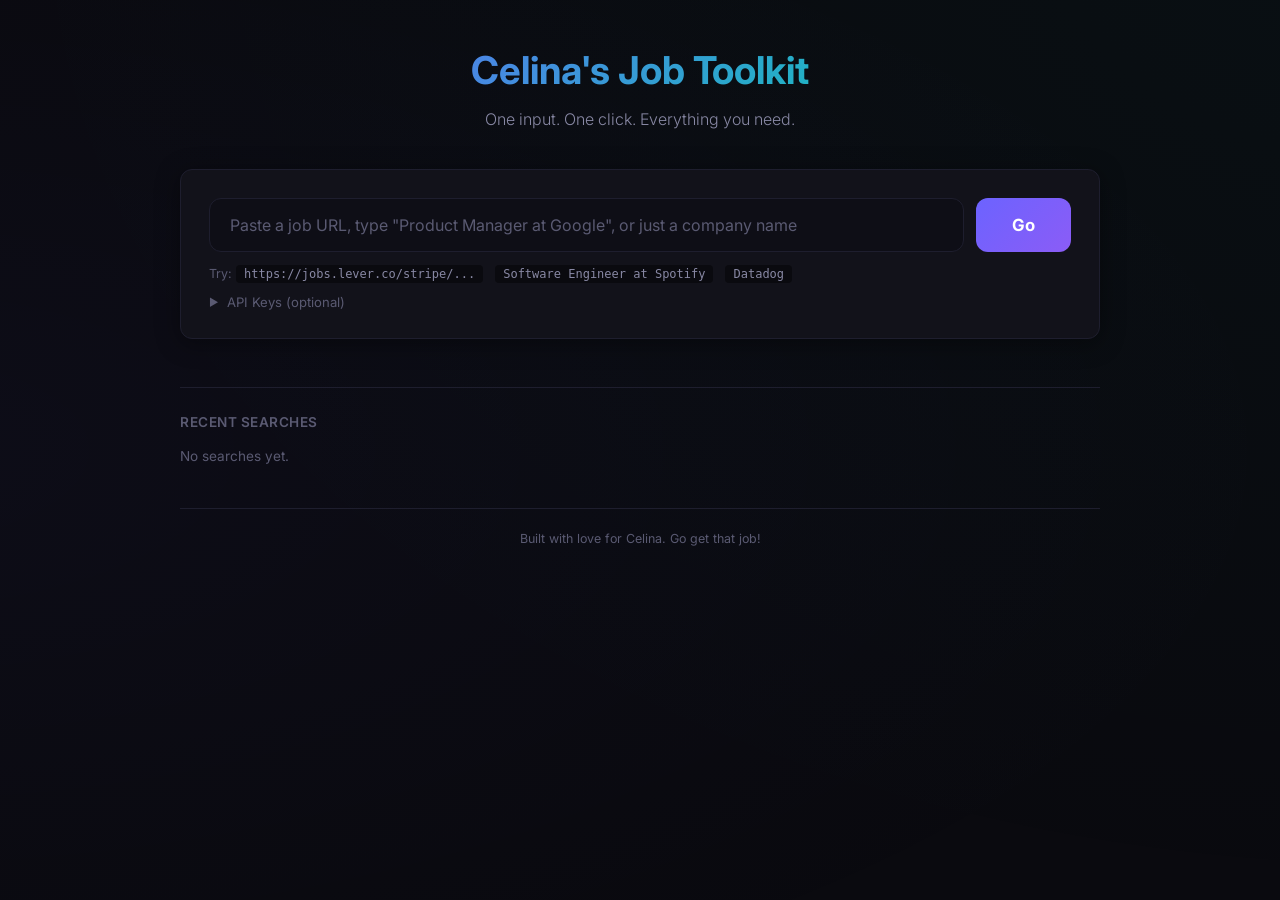
==== templates/index.html @ 39783d86 "v3: autonomous job toolkit with SSE streaming" ====
<!DOCTYPE html>
<html lang="en">
<head>
    <meta charset="UTF-8">
    <meta name="viewport" content="width=device-width, initial-scale=1.0">
    <title>Celina's Job Toolkit</title>
    <link rel="stylesheet" href="/static/style.css">
    <link rel="icon" href="data:image/svg+xml,<svg xmlns='http://www.w3.org/2000/svg' viewBox='0 0 100 100'><text y='.9em' font-size='90'>✨</text></svg>">
</head>
<body>
    <div class="container">
        <!-- Header -->
        <div class="header">
            <h1>Celina's Job Toolkit</h1>
            <p>One input. One click. Everything you need.</p>
        </div>

        <!-- Smart Input -->
        <div class="card input-section">
            <div class="smart-input-row">
                <input type="text" id="smart-input"
                    placeholder="Paste a job URL, type &quot;Product Manager at Google&quot;, or just a company name"
                    autocomplete="off">
                <button id="go-btn" class="btn btn-go" onclick="go()">Go</button>
            </div>
            <div class="input-hints">
                <span>Try: <code>https://jobs.lever.co/stripe/...</code></span>
                <span><code>Software Engineer at Spotify</code></span>
                <span><code>Datadog</code></span>
            </div>

            <!-- Advanced -->
            <button type="button" id="advanced-toggle" class="advanced-toggle" onclick="toggleAdvanced()">
                <span class="arrow" id="adv-arrow">&#9654;</span>
                <span>API Keys (optional)</span>
            </button>
            <div id="advanced-content" class="advanced-content">
                <div class="form-row">
                    <div class="form-group">
                        <label for="openai-key">OpenAI Key</label>
                        <input type="password" id="openai-key" placeholder="sk-... (for AI cover letters)">
                    </div>
                    <div class="form-group">
                        <label for="hunter-key">Hunter.io Key</label>
                        <input type="password" id="hunter-key" placeholder="For verified emails">
                    </div>
                </div>
            </div>
        </div>

        <!-- Pipeline Progress -->
        <div id="pipeline" class="pipeline hidden">
            <div class="pipeline-steps">
                <div class="step" data-step="parsing"><div class="step-dot"></div><span>Parsing</span></div>
                <div class="step-line"></div>
                <div class="step" data-step="scraping"><div class="step-dot"></div><span>Scraping</span></div>
                <div class="step-line"></div>
                <div class="step" data-step="analyzing"><div class="step-dot"></div><span>Analyzing</span></div>
                <div class="step-line"></div>
                <div class="step" data-step="searching"><div class="step-dot"></div><span>Finding People</span></div>
                <div class="step-line"></div>
                <div class="step" data-step="researching"><div class="step-dot"></div><span>Research</span></div>
                <div class="step-line"></div>
                <div class="step" data-step="generating"><div class="step-dot"></div><span>Generating</span></div>
            </div>
            <p id="pipeline-message" class="pipeline-message">Starting...</p>
        </div>

        <!-- Results (flat, no tabs — sections appear as SSE events arrive) -->
        <div id="results" class="results hidden">

            <!-- Job Summary -->
            <div id="section-job" class="result-section hidden">
                <div id="job-summary" class="job-summary"></div>
            </div>

            <!-- Email Domain Verification -->
            <div id="section-mx" class="mx-badge-container hidden"></div>

            <!-- People Found -->
            <div id="section-people" class="result-section hidden">
                <div class="section-header">
                    <h2>People Found <span id="people-counter" class="counter">0</span></h2>
                    <button class="btn btn-export" onclick="downloadCSV()">Download CSV</button>
                </div>
                <div id="people-list" class="people-list"></div>
            </div>

            <!-- Company Research -->
            <div id="section-research" class="result-section hidden">
                <h2>Company Intel</h2>
                <div id="company-research"></div>
            </div>

            <!-- Cover Letter -->
            <div id="section-cover" class="result-section hidden">
                <div class="section-header">
                    <h2>Cover Letter</h2>
                    <button class="btn btn-copy" onclick="copyText(this, document.getElementById('cover-text').textContent)">Copy</button>
                </div>
                <div id="cover-text" class="cover-letter-box"></div>
            </div>

            <!-- Email Patterns -->
            <div id="section-email-patterns" class="result-section hidden">
                <h2>Email Patterns</h2>
                <div id="email-patterns"></div>
            </div>

            <!-- Interview Prep (collapsed by default) -->
            <div id="section-interview" class="result-section hidden">
                <div class="section-header clickable" onclick="toggleSection('interview-content')">
                    <h2>Interview Prep</h2>
                    <span class="arrow" id="interview-arrow">&#9654;</span>
                </div>
                <div id="interview-content" class="collapsible-content hidden">
                    <div id="interview-prep"></div>
                </div>
            </div>
        </div>

        <!-- History -->
        <div id="history-section" class="history-section">
            <h3>Recent Searches</h3>
            <div id="history-list"></div>
        </div>

        <div class="footer">Built with love for Celina. Go get that job!</div>
    </div>

    <script src="/static/app.js"></script>
</body>
</html>
---- static/style.css ----
/* ==========================================================================
   Celina's Job Toolkit — v3 Dark Theme
   ========================================================================== */

@import url('https://fonts.googleapis.com/css2?family=Inter:wght@300;400;500;600;700&display=swap');

:root {
    --bg: #0a0a0f;
    --bg-card: #12121a;
    --bg-card-hover: #1a1a28;
    --bg-input: #0e0e16;
    --border: #1e1e2e;
    --border-focus: #6c63ff;
    --accent: #6c63ff;
    --accent-hover: #7b73ff;
    --accent-glow: rgba(108, 99, 255, 0.15);
    --teal: #00d4aa;
    --teal-glow: rgba(0, 212, 170, 0.15);
    --text: #e4e4ef;
    --text-muted: #8888a4;
    --text-dim: #5a5a72;
    --success: #00d4aa;
    --warning: #ffb347;
    --error: #ff6b6b;
    --radius: 12px;
    --radius-sm: 8px;
    --shadow: 0 4px 24px rgba(0, 0, 0, 0.4);
    --transition: 0.2s ease;
}

* { margin: 0; padding: 0; box-sizing: border-box; }

body {
    font-family: 'Inter', -apple-system, BlinkMacSystemFont, sans-serif;
    background: var(--bg);
    color: var(--text);
    line-height: 1.6;
    min-height: 100vh;
    -webkit-font-smoothing: antialiased;
}

body::before {
    content: '';
    position: fixed;
    top: -50%; left: -50%;
    width: 200%; height: 200%;
    background: radial-gradient(ellipse at 20% 50%, rgba(108,99,255,0.04) 0%, transparent 50%),
                radial-gradient(ellipse at 80% 20%, rgba(0,212,170,0.03) 0%, transparent 50%);
    z-index: -1;
}

.hidden { display: none !important; }
.muted { color: var(--text-dim); font-size: 0.85rem; }

/* ---- Layout ---- */
.container { max-width: 960px; margin: 0 auto; padding: 40px 20px 80px; }

/* ---- Header ---- */
.header { text-align: center; margin-bottom: 36px; }
.header h1 {
    font-size: 2.4rem; font-weight: 700;
    background: linear-gradient(135deg, var(--accent) 0%, var(--teal) 100%);
    -webkit-background-clip: text; -webkit-text-fill-color: transparent;
    background-clip: text; margin-bottom: 6px;
}
.header p { color: var(--text-muted); font-size: 1rem; font-weight: 300; }

/* ---- Card ---- */
.card {
    background: var(--bg-card); border: 1px solid var(--border);
    border-radius: var(--radius); padding: 28px; box-shadow: var(--shadow);
}

/* ---- Smart Input ---- */
.smart-input-row { display: flex; gap: 12px; }
.smart-input-row input {
    flex: 1; padding: 16px 20px;
    background: var(--bg-input); border: 1px solid var(--border);
    border-radius: var(--radius); color: var(--text);
    font-family: inherit; font-size: 1rem; outline: none;
    transition: border-color var(--transition), box-shadow var(--transition);
}
.smart-input-row input:focus {
    border-color: var(--border-focus);
    box-shadow: 0 0 0 3px var(--accent-glow);
}
.smart-input-row input::placeholder { color: var(--text-dim); }

.btn-go {
    padding: 16px 36px; border: none; border-radius: var(--radius);
    background: linear-gradient(135deg, var(--accent), #8b5cf6);
    color: white; font-family: inherit; font-size: 1.05rem;
    font-weight: 700; cursor: pointer; transition: all var(--transition);
    white-space: nowrap;
}
.btn-go:hover { background: linear-gradient(135deg, var(--accent-hover), #9b6ff6); transform: translateY(-1px); box-shadow: 0 8px 30px rgba(108,99,255,0.3); }
.btn-go:disabled { opacity: 0.5; cursor: not-allowed; transform: none !important; }

.input-hints {
    display: flex; flex-wrap: wrap; gap: 12px;
    margin-top: 12px; font-size: 0.78rem; color: var(--text-dim);
}
.input-hints code {
    background: var(--bg); padding: 2px 8px; border-radius: 4px;
    font-size: 0.75rem; color: var(--text-muted);
}

/* ---- Advanced ---- */
.advanced-toggle {
    display: flex; align-items: center; gap: 8px;
    background: none; border: none; color: var(--text-dim);
    font-family: inherit; font-size: 0.82rem; cursor: pointer;
    padding: 10px 0 0; transition: color var(--transition);
}
.advanced-toggle:hover { color: var(--text-muted); }
.advanced-toggle .arrow { font-size: 0.65rem; transition: transform var(--transition); }
.advanced-toggle .arrow.open { transform: rotate(90deg); }

.advanced-content { display: none; margin-top: 12px; }
.advanced-content.show { display: block; }

.form-row { display: flex; gap: 12px; }
.form-row .form-group { flex: 1; }

label {
    display: block; font-size: 0.78rem; font-weight: 500;
    color: var(--text-dim); margin-bottom: 4px;
    text-transform: uppercase; letter-spacing: 0.5px;
}

input[type="password"] {
    width: 100%; padding: 10px 14px;
    background: var(--bg-input); border: 1px solid var(--border);
    border-radius: var(--radius-sm); color: var(--text);
    font-family: inherit; font-size: 0.9rem; outline: none;
}
input[type="password"]:focus { border-color: var(--border-focus); }
input[type="password"]::placeholder { color: var(--text-dim); }

/* ---- Pipeline Progress ---- */
.pipeline {
    margin: 28px 0;
    padding: 20px 24px;
    background: var(--bg-card); border: 1px solid var(--border);
    border-radius: var(--radius);
}

.pipeline-steps {
    display: flex; align-items: center; justify-content: center;
    gap: 0; flex-wrap: wrap;
}

.step {
    display: flex; flex-direction: column; align-items: center;
    gap: 6px; padding: 4px 12px; font-size: 0.72rem;
    color: var(--text-dim); text-transform: uppercase;
    letter-spacing: 0.3px; transition: color var(--transition);
}

.step-dot {
    width: 12px; height: 12px;
    border: 2px solid var(--border); border-radius: 50%;
    transition: all 0.3s ease;
}

.step.active .step-dot {
    border-color: var(--accent);
    background: var(--accent);
    box-shadow: 0 0 12px var(--accent);
    animation: pulse 1.5s ease infinite;
}
.step.active { color: var(--accent); }

.step.done .step-dot {
    border-color: var(--teal); background: var(--teal);
}
.step.done { color: var(--teal); }

.step-line {
    width: 28px; height: 2px;
    background: var(--border); margin: 0 2px;
    align-self: flex-start; margin-top: 16px;
}

@keyframes pulse {
    0%, 100% { box-shadow: 0 0 4px var(--accent); }
    50% { box-shadow: 0 0 16px var(--accent); }
}

.pipeline-message {
    text-align: center; margin-top: 12px;
    font-size: 0.88rem; color: var(--text-muted);
}

/* ---- Results ---- */
.results { margin-top: 8px; }

.result-section {
    margin-bottom: 24px; padding: 24px;
    background: var(--bg-card); border: 1px solid var(--border);
    border-radius: var(--radius);
    animation: fadeIn 0.3s ease;
}
@keyframes fadeIn { from { opacity: 0; transform: translateY(8px); } to { opacity: 1; transform: translateY(0); } }

.result-section h2 {
    font-size: 1.1rem; font-weight: 600; margin-bottom: 16px;
    display: flex; align-items: center; gap: 10px;
}

.section-header {
    display: flex; align-items: center; justify-content: space-between;
    margin-bottom: 16px;
}
.section-header h2 { margin-bottom: 0; }
.section-header.clickable { cursor: pointer; }
.section-header .arrow {
    color: var(--text-dim); font-size: 0.8rem;
    transition: transform var(--transition);
}
.section-header .arrow.open { transform: rotate(90deg); }

.collapsible-content { padding-top: 16px; }

.counter {
    background: var(--accent-glow); color: var(--accent);
    font-size: 0.82rem; padding: 2px 12px;
    border-radius: 20px; font-weight: 600;
}

/* ---- Job Summary ---- */
.job-summary { display: flex; flex-wrap: wrap; gap: 8px; }

.tag {
    padding: 4px 12px; border-radius: 20px;
    font-size: 0.78rem; font-weight: 500;
    background: var(--accent-glow); border: 1px solid rgba(108,99,255,0.2);
    color: var(--accent);
}
.tag.big { font-size: 0.88rem; padding: 6px 16px; font-weight: 600; }
.tag.teal { background: var(--teal-glow); border-color: rgba(0,212,170,0.2); color: var(--teal); }

/* ---- MX Badge ---- */
.mx-badge-container { margin-bottom: 16px; }
.mx-badge {
    display: inline-flex; align-items: center; gap: 6px;
    padding: 8px 16px; border-radius: var(--radius-sm);
    font-size: 0.82rem; font-weight: 500;
}
.mx-badge.valid { background: var(--teal-glow); border: 1px solid rgba(0,212,170,0.2); color: var(--teal); }
.mx-badge.invalid { background: rgba(255,179,71,0.1); border: 1px solid rgba(255,179,71,0.2); color: var(--warning); }

/* ---- Person Cards ---- */
.person-card {
    background: var(--bg); border: 1px solid var(--border);
    border-radius: var(--radius); padding: 20px;
    margin-bottom: 14px; transition: border-color var(--transition);
    animation: fadeIn 0.3s ease;
}
.person-card:hover { border-color: rgba(108,99,255,0.3); }

.person-top {
    display: flex; align-items: flex-start;
    justify-content: space-between; gap: 12px;
    margin-bottom: 12px;
}
.person-info { flex: 1; }
.person-name { font-size: 1.05rem; font-weight: 600; }
.person-meta { display: flex; align-items: center; gap: 8px; margin-top: 4px; flex-wrap: wrap; }
.person-title { font-size: 0.82rem; color: var(--text-muted); }

.category-badge {
    font-size: 0.7rem; font-weight: 600; padding: 2px 10px;
    border-radius: 10px; text-transform: uppercase; letter-spacing: 0.3px;
}
.category-badge.recruiter { background: rgba(108,99,255,0.15); color: var(--accent); }
.category-badge.hiring_manager { background: rgba(0,212,170,0.12); color: var(--teal); }
.category-badge.leadership { background: rgba(255,179,71,0.12); color: var(--warning); }
.category-badge.hr { background: rgba(139,92,246,0.12); color: #a78bfa; }
.category-badge.team_member { background: rgba(136,136,164,0.12); color: var(--text-muted); }

.person-buttons { display: flex; gap: 8px; flex-shrink: 0; }

.btn-linkedin {
    padding: 8px 14px; border-radius: var(--radius-sm);
    background: #0a66c2; color: white;
    font-size: 0.78rem; font-weight: 600;
    text-decoration: none; white-space: nowrap;
    transition: all var(--transition); border: none; cursor: pointer;
}
.btn-linkedin:hover { background: #004182; transform: translateY(-1px); }

.btn-email-send {
    padding: 8px 14px; border-radius: var(--radius-sm);
    background: var(--teal); color: #0a0a0f;
    font-size: 0.78rem; font-weight: 600;
    text-decoration: none; white-space: nowrap;
    transition: all var(--transition); border: none; cursor: pointer;
}
.btn-email-send:hover { background: #00e6b8; transform: translateY(-1px); }

/* Email chips */
.person-emails {
    display: flex; flex-wrap: wrap; gap: 6px;
    margin-bottom: 12px; padding: 10px 12px;
    background: var(--bg-card); border-radius: var(--radius-sm);
}
.email-chip {
    padding: 3px 10px; border: 1px solid var(--border);
    border-radius: 16px; font-size: 0.78rem;
    color: var(--text-muted); cursor: pointer;
    font-family: 'SF Mono', 'Fira Code', monospace;
    transition: all var(--transition);
}
.email-chip:hover { border-color: var(--teal); color: var(--teal); background: var(--teal-glow); }
.email-chip.primary { border-color: rgba(0,212,170,0.3); color: var(--teal); background: var(--teal-glow); }

/* Messages in person card */
.person-messages { display: flex; flex-direction: column; gap: 10px; }

.msg-block {
    padding: 12px; background: var(--bg-card);
    border-radius: var(--radius-sm); position: relative;
}
.msg-label {
    display: flex; align-items: center; justify-content: space-between;
    font-size: 0.72rem; font-weight: 600; color: var(--text-dim);
    text-transform: uppercase; letter-spacing: 0.3px;
    margin-bottom: 8px;
}
.char-count {
    font-size: 0.7rem; padding: 1px 8px;
    border-radius: 8px; font-weight: 500;
}
.char-count.ok { background: var(--teal-glow); color: var(--teal); }
.char-count.warn { background: rgba(255,179,71,0.12); color: var(--warning); }

.msg-text { font-size: 0.88rem; line-height: 1.55; color: var(--text); }
.msg-text.pre { white-space: pre-wrap; }

.btn-copy-sm {
    margin-top: 8px; padding: 4px 14px; border: 1px solid var(--border);
    border-radius: 6px; background: transparent; color: var(--text-muted);
    font-family: inherit; font-size: 0.75rem; cursor: pointer;
    transition: all var(--transition);
}
.btn-copy-sm:hover { border-color: var(--teal); color: var(--teal); }
.btn-copy-sm.copied, .btn-copy.copied { border-color: var(--success); color: var(--success); background: var(--teal-glow); }

/* ---- Export Button ---- */
.btn-export {
    padding: 8px 18px; border: 1px solid var(--border);
    border-radius: var(--radius-sm); background: transparent;
    color: var(--text-muted); font-family: inherit; font-size: 0.82rem;
    font-weight: 500; cursor: pointer; transition: all var(--transition);
}
.btn-export:hover { border-color: var(--accent); color: var(--accent); background: var(--accent-glow); }

/* ---- Company Research ---- */
.research-items { display: flex; flex-direction: column; gap: 8px; margin-bottom: 20px; }
.research-item {
    padding: 12px 16px; background: var(--bg);
    border: 1px solid var(--border); border-radius: var(--radius-sm);
    text-decoration: none; display: block; transition: all var(--transition);
}
.research-item:hover { border-color: var(--accent); background: var(--accent-glow); }
.research-title { font-size: 0.9rem; font-weight: 500; color: var(--text); margin-bottom: 4px; }
.research-snippet { font-size: 0.8rem; color: var(--text-muted); line-height: 1.4; }

.result-section h3 {
    font-size: 0.9rem; font-weight: 600; color: var(--accent);
    margin: 16px 0 10px; padding-bottom: 6px; border-bottom: 1px solid var(--border);
}

/* ---- Cover Letter ---- */
.cover-letter-box {
    background: var(--bg); border: 1px solid var(--border);
    border-radius: var(--radius); padding: 24px;
    white-space: pre-wrap; line-height: 1.8; font-size: 0.93rem;
}

/* ---- Email Patterns ---- */
.patterns-grid {
    display: grid; grid-template-columns: repeat(auto-fill, minmax(260px, 1fr));
    gap: 8px; margin-bottom: 12px;
}
.pattern-item {
    display: flex; align-items: center; justify-content: space-between;
    padding: 10px 14px; background: var(--bg);
    border: 1px solid var(--border); border-radius: var(--radius-sm);
    cursor: pointer; transition: all var(--transition);
}
.pattern-item:hover { border-color: var(--teal); background: var(--teal-glow); }
.pattern-item code {
    background: var(--accent-glow); padding: 2px 8px;
    border-radius: 4px; font-size: 0.8rem; color: var(--accent);
}
.pattern-item span { font-size: 0.82rem; color: var(--text-muted); font-family: monospace; }

.email-note {
    padding: 10px 14px; background: var(--teal-glow);
    border: 1px solid rgba(0,212,170,0.15); border-radius: var(--radius-sm);
    font-size: 0.82rem; color: var(--teal);
}

/* ---- Interview Prep ---- */
.prep-section { margin-bottom: 20px; }
.prep-section:last-child { margin-bottom: 0; }

.skills-cloud { display: flex; flex-wrap: wrap; gap: 6px; }
.skill-tag {
    padding: 3px 12px; border-radius: 16px;
    font-size: 0.78rem; font-weight: 500;
    background: var(--accent-glow); border: 1px solid rgba(108,99,255,0.2);
    color: var(--accent);
}
.skill-tag.soft { background: var(--teal-glow); border-color: rgba(0,212,170,0.2); color: var(--teal); }

.prep-list { list-style: none; counter-reset: prep; }
.prep-list li {
    padding: 6px 0 6px 28px; position: relative;
    font-size: 0.88rem; line-height: 1.5;
}
.prep-list li::before {
    counter-increment: prep; content: counter(prep);
    position: absolute; left: 0; top: 7px;
    width: 18px; height: 18px;
    background: var(--accent-glow); border-radius: 50%;
    font-size: 0.65rem; font-weight: 600; color: var(--accent);
    text-align: center; line-height: 18px;
}

/* ---- Copy Button ---- */
.btn-copy {
    padding: 6px 16px; border: 1px solid var(--border);
    border-radius: 6px; background: transparent;
    color: var(--text-muted); font-family: inherit;
    font-size: 0.8rem; cursor: pointer;
    transition: all var(--transition);
}
.btn-copy:hover { border-color: var(--teal); color: var(--teal); }

/* ---- History ---- */
.history-section {
    margin-top: 48px; padding-top: 24px;
    border-top: 1px solid var(--border);
}
.history-section h3 {
    font-size: 0.85rem; font-weight: 600;
    color: var(--text-dim); text-transform: uppercase;
    letter-spacing: 0.5px; margin-bottom: 12px;
}
.history-item {
    display: flex; align-items: center; justify-content: space-between;
    padding: 10px 14px; border-bottom: 1px solid var(--border);
    cursor: pointer; transition: background var(--transition);
}
.history-item:hover { background: var(--bg-card); }
.history-main { font-size: 0.88rem; }
.history-main strong { color: var(--text); }
.history-meta {
    display: flex; gap: 16px;
    font-size: 0.78rem; color: var(--text-dim);
}

/* ---- Toast ---- */
.toast {
    position: fixed; bottom: 24px; right: 24px;
    padding: 14px 24px; border-radius: var(--radius-sm);
    font-size: 0.9rem; font-weight: 500; z-index: 1000;
    transform: translateY(100px); opacity: 0;
    transition: all 0.3s ease;
}
.toast.show { transform: translateY(0); opacity: 1; }
.toast.error {
    background: rgba(255,107,107,0.15); border: 1px solid rgba(255,107,107,0.3);
    color: var(--error);
}

/* ---- Footer ---- */
.footer {
    text-align: center; margin-top: 40px; padding-top: 20px;
    border-top: 1px solid var(--border);
    color: var(--text-dim); font-size: 0.78rem;
}

/* ---- Responsive ---- */
@media (max-width: 640px) {
    .container { padding: 20px 14px 60px; }
    .header h1 { font-size: 1.7rem; }
    .smart-input-row { flex-direction: column; }
    .smart-input-row input { font-size: 0.95rem; }
    .btn-go { width: 100%; }
    .person-top { flex-direction: column; }
    .person-buttons { width: 100%; }
    .person-buttons a { flex: 1; text-align: center; }
    .pipeline-steps { gap: 2px; }
    .step { padding: 4px 6px; font-size: 0.65rem; }
    .step-line { width: 12px; }
    .form-row { flex-direction: column; }
    .patterns-grid { grid-template-columns: 1fr; }
    .section-header { flex-direction: column; gap: 8px; align-items: flex-start; }
}
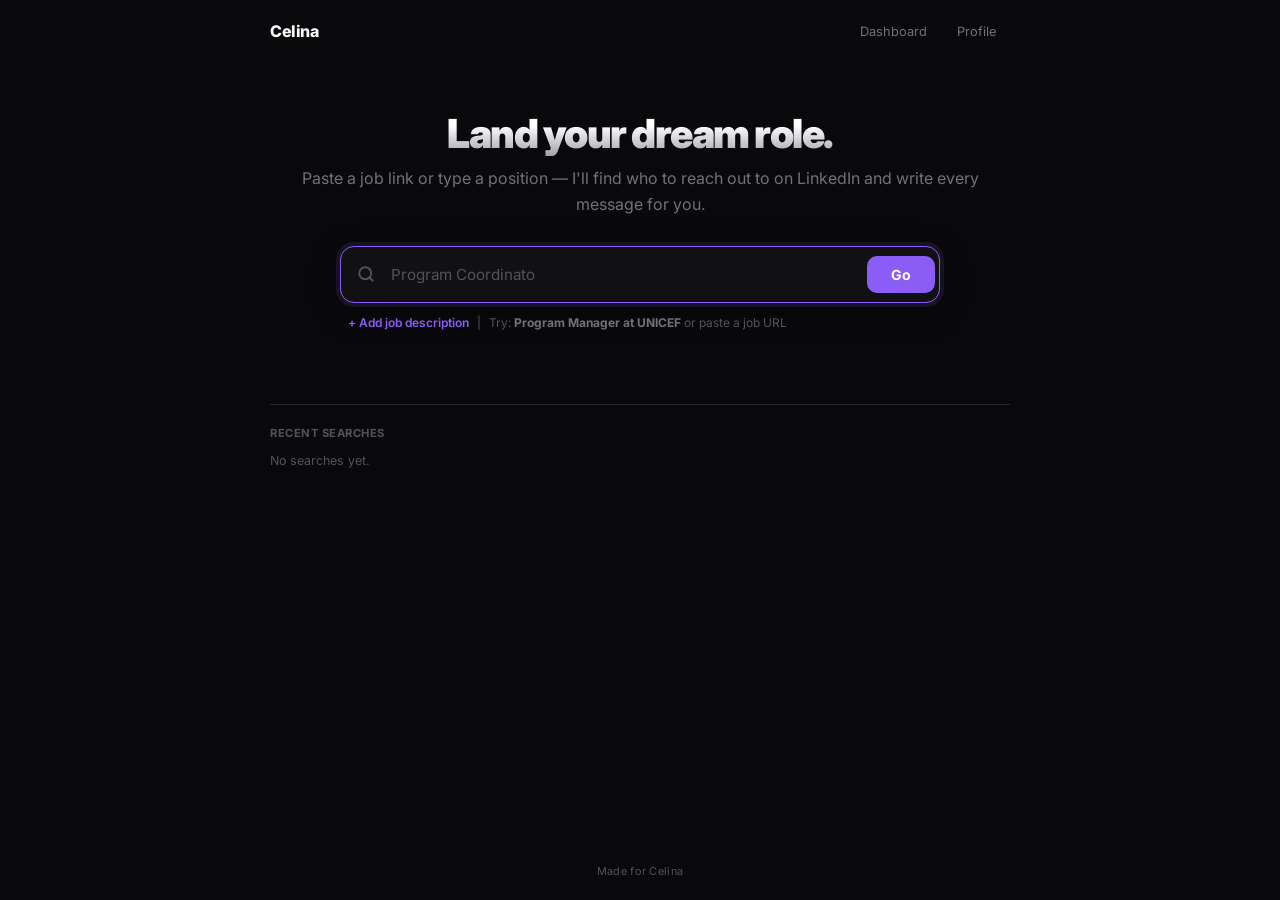
==== commit be53a256: "Celina's Job Toolkit — full suite - People finder with company verification and ex-employee filterin" ====
--- a/templates/index.html
+++ b/templates/index.html
@@ -8,124 +8,144 @@
     <link rel="icon" href="data:image/svg+xml,<svg xmlns='http://www.w3.org/2000/svg' viewBox='0 0 100 100'><text y='.9em' font-size='90'>✨</text></svg>">
 </head>
 <body>
-    <div class="container">
-        <!-- Header -->
-        <div class="header">
-            <h1>Celina's Job Toolkit</h1>
-            <p>One input. One click. Everything you need.</p>
-        </div>
+    <div class="app">
+        <nav class="nav">
+            <a href="/" class="nav-logo">Celina</a>
+            <div class="nav-links">
+                <a href="/dashboard">Dashboard</a>
+                <a href="/profile/page">Profile</a>
+            </div>
+        </nav>
 
-        <!-- Smart Input -->
-        <div class="card input-section">
-            <div class="smart-input-row">
-                <input type="text" id="smart-input"
-                    placeholder="Paste a job URL, type &quot;Product Manager at Google&quot;, or just a company name"
-                    autocomplete="off">
-                <button id="go-btn" class="btn btn-go" onclick="go()">Go</button>
-            </div>
-            <div class="input-hints">
-                <span>Try: <code>https://jobs.lever.co/stripe/...</code></span>
-                <span><code>Software Engineer at Spotify</code></span>
-                <span><code>Datadog</code></span>
+        <main class="main">
+            <!-- Hero + Search -->
+            <section class="hero-input">
+                <h1>Land your dream role.</h1>
+                <p class="subtitle">Paste a job link or type a position — I'll find who to reach out to on LinkedIn and write every message for you.</p>
+
+                <div id="profile-prompt" class="prompt-bar hidden">
+                    <a href="/profile/page">Paste your CV</a> to get personalized messages and a match score
+                </div>
+
+                <div class="search-box">
+                    <div class="search-row">
+                        <div class="search-icon">
+                            <svg width="18" height="18" viewBox="0 0 24 24" fill="none" stroke="currentColor" stroke-width="2.5" stroke-linecap="round"><circle cx="11" cy="11" r="8"/><line x1="21" y1="21" x2="16.65" y2="16.65"/></svg>
+                        </div>
+                        <input type="text" id="smart-input" placeholder="Program Coordinator at UNICEF" autocomplete="off" autofocus>
+                        <button id="go-btn" class="go-btn" onclick="go()">
+                            <span id="go-text">Go</span>
+                            <svg id="go-spinner" class="go-spinner hidden" viewBox="0 0 24 24" width="18" height="18"><circle cx="12" cy="12" r="10" stroke="currentColor" stroke-width="3" fill="none" stroke-dasharray="31.4 31.4" stroke-linecap="round"/></svg>
+                        </button>
+                    </div>
+                    <div class="search-extras">
+                        <button class="text-btn" onclick="toggleJD()">+ Add job description</button>
+                        <span class="dot">|</span>
+                        <span class="examples">Try: <strong>Program Manager at UNICEF</strong> or paste a job URL</span>
+                    </div>
+                    <div id="jd-content" class="jd-box hidden">
+                        <textarea id="job-description" rows="5" placeholder="Paste the full job description for better cover letters and match scores..."></textarea>
+                    </div>
+                </div>
+            </section>
+
+            <!-- Progress -->
+            <div id="progress" class="progress hidden">
+                <div class="progress-track">
+                    <div id="progress-fill" class="progress-fill"></div>
+                </div>
+                <p id="progress-text" class="progress-label">Starting...</p>
             </div>
 
-            <!-- Advanced -->
-            <button type="button" id="advanced-toggle" class="advanced-toggle" onclick="toggleAdvanced()">
-                <span class="arrow" id="adv-arrow">&#9654;</span>
-                <span>API Keys (optional)</span>
-            </button>
-            <div id="advanced-content" class="advanced-content">
-                <div class="form-row">
-                    <div class="form-group">
-                        <label for="openai-key">OpenAI Key</label>
-                        <input type="password" id="openai-key" placeholder="sk-... (for AI cover letters)">
+            <!-- Results -->
+            <div id="results" class="results hidden">
+
+                <!-- Summary -->
+                <div id="section-summary" class="summary hidden"></div>
+
+                <!-- Main action -->
+                <div id="section-actions" class="actions hidden">
+                    <button class="action-btn" onclick="copyAllConnections(this)">
+                        <svg width="16" height="16" viewBox="0 0 24 24" fill="none" stroke="currentColor" stroke-width="2"><rect x="9" y="9" width="13" height="13" rx="2"/><path d="M5 15H4a2 2 0 01-2-2V4a2 2 0 012-2h9a2 2 0 012 2v1"/></svg>
+                        Copy All LinkedIn Messages
+                    </button>
+                    <button class="action-btn" onclick="downloadCSV()">
+                        <svg width="16" height="16" viewBox="0 0 24 24" fill="none" stroke="currentColor" stroke-width="2"><path d="M21 15v4a2 2 0 01-2 2H5a2 2 0 01-2-2v-4"/><polyline points="7 10 12 15 17 10"/><line x1="12" y1="15" x2="12" y2="3"/></svg>
+                        Download CSV
+                    </button>
+                    <button class="action-btn" id="btn-pdf" onclick="downloadPDF()" style="display:none">
+                        PDF Report
+                    </button>
+                </div>
+
+                <!-- People -->
+                <section id="section-people" class="hidden">
+                    <div id="people-list"></div>
+                </section>
+
+                <!-- Intel -->
+                <div id="section-intel" class="intel-row hidden">
+                    <div class="intel-box" id="section-research">
+                        <h3>Company</h3>
+                        <div id="company-research"></div>
                     </div>
-                    <div class="form-group">
-                        <label for="hunter-key">Hunter.io Key</label>
-                        <input type="password" id="hunter-key" placeholder="For verified emails">
+                    <div class="intel-box" id="section-salary">
+                        <h3>Salary</h3>
+                        <div id="salary-data"></div>
                     </div>
                 </div>
-            </div>
-        </div>
 
-        <!-- Pipeline Progress -->
-        <div id="pipeline" class="pipeline hidden">
-            <div class="pipeline-steps">
-                <div class="step" data-step="parsing"><div class="step-dot"></div><span>Parsing</span></div>
-                <div class="step-line"></div>
-                <div class="step" data-step="scraping"><div class="step-dot"></div><span>Scraping</span></div>
-                <div class="step-line"></div>
-                <div class="step" data-step="analyzing"><div class="step-dot"></div><span>Analyzing</span></div>
-                <div class="step-line"></div>
-                <div class="step" data-step="searching"><div class="step-dot"></div><span>Finding People</span></div>
-                <div class="step-line"></div>
-                <div class="step" data-step="researching"><div class="step-dot"></div><span>Research</span></div>
-                <div class="step-line"></div>
-                <div class="step" data-step="generating"><div class="step-dot"></div><span>Generating</span></div>
-            </div>
-            <p id="pipeline-message" class="pipeline-message">Starting...</p>
-        </div>
+                <!-- Cover Letter -->
+                <section id="section-cover" class="card hidden">
+                    <div class="card-top">
+                        <h3>Cover Letter</h3>
+                        <div class="card-btns">
+                            <button class="sm-btn" onclick="copyText(this, document.getElementById('cover-text').textContent)">Copy</button>
+                            <button class="sm-btn" id="btn-pdf-cover" onclick="downloadCoverPDF()" style="display:none">PDF</button>
+                        </div>
+                    </div>
+                    <div id="cover-text" class="letter"></div>
+                </section>
 
-        <!-- Results (flat, no tabs — sections appear as SSE events arrive) -->
-        <div id="results" class="results hidden">
+                <!-- Email Patterns -->
+                <section id="section-email-patterns" class="card hidden">
+                    <h3>Email Patterns</h3>
+                    <p class="muted" style="margin:-4px 0 10px;font-size:0.75rem;">If you want to email someone directly, these are the likely formats. Click to copy.</p>
+                    <div id="email-patterns"></div>
+                </section>
 
-            <!-- Job Summary -->
-            <div id="section-job" class="result-section hidden">
-                <div id="job-summary" class="job-summary"></div>
+                <!-- Interview -->
+                <section id="section-interview-all" class="card hidden">
+                    <div class="card-top toggle" onclick="toggleEl('interview-body')">
+                        <h3>Interview Prep</h3>
+                        <span class="toggle-icon" id="interview-body-icon">+</span>
+                    </div>
+                    <div id="interview-body" class="hidden">
+                        <div id="interview-intel"></div>
+                        <div id="interview-prep"></div>
+                    </div>
+                </section>
+
+                <!-- Strategy -->
+                <section id="section-strategy" class="card hidden">
+                    <div class="card-top toggle" onclick="toggleEl('strategy-body')">
+                        <h3>Outreach Plan</h3>
+                        <span class="toggle-icon" id="strategy-body-icon">+</span>
+                    </div>
+                    <div id="strategy-body" class="hidden">
+                        <div id="networking-strategy"></div>
+                    </div>
+                </section>
             </div>
 
-            <!-- Email Domain Verification -->
-            <div id="section-mx" class="mx-badge-container hidden"></div>
+            <!-- History -->
+            <section id="history-section" class="history-bar">
+                <h4>Recent searches</h4>
+                <div id="history-list"></div>
+            </section>
+        </main>
 
-            <!-- People Found -->
-            <div id="section-people" class="result-section hidden">
-                <div class="section-header">
-                    <h2>People Found <span id="people-counter" class="counter">0</span></h2>
-                    <button class="btn btn-export" onclick="downloadCSV()">Download CSV</button>
-                </div>
-                <div id="people-list" class="people-list"></div>
-            </div>
-
-            <!-- Company Research -->
-            <div id="section-research" class="result-section hidden">
-                <h2>Company Intel</h2>
-                <div id="company-research"></div>
-            </div>
-
-            <!-- Cover Letter -->
-            <div id="section-cover" class="result-section hidden">
-                <div class="section-header">
-                    <h2>Cover Letter</h2>
-                    <button class="btn btn-copy" onclick="copyText(this, document.getElementById('cover-text').textContent)">Copy</button>
-                </div>
-                <div id="cover-text" class="cover-letter-box"></div>
-            </div>
-
-            <!-- Email Patterns -->
-            <div id="section-email-patterns" class="result-section hidden">
-                <h2>Email Patterns</h2>
-                <div id="email-patterns"></div>
-            </div>
-
-            <!-- Interview Prep (collapsed by default) -->
-            <div id="section-interview" class="result-section hidden">
-                <div class="section-header clickable" onclick="toggleSection('interview-content')">
-                    <h2>Interview Prep</h2>
-                    <span class="arrow" id="interview-arrow">&#9654;</span>
-                </div>
-                <div id="interview-content" class="collapsible-content hidden">
-                    <div id="interview-prep"></div>
-                </div>
-            </div>
-        </div>
-
-        <!-- History -->
-        <div id="history-section" class="history-section">
-            <h3>Recent Searches</h3>
-            <div id="history-list"></div>
-        </div>
-
-        <div class="footer">Built with love for Celina. Go get that job!</div>
+        <footer class="foot">Made for Celina</footer>
     </div>
 
     <script src="/static/app.js"></script>
--- a/static/style.css
+++ b/static/style.css
@@ -1,503 +1,1295 @@
 /* ==========================================================================
-   Celina's Job Toolkit — v3 Dark Theme
-   ========================================================================== */
-
-@import url('https://fonts.googleapis.com/css2?family=Inter:wght@300;400;500;600;700&display=swap');
-
+   Celina's Job Toolkit — CSS (clean rewrite)
+   ========================================================================== */
+
+@import url('https://fonts.googleapis.com/css2?family=Inter:wght@300;400;500;600;700;800;900&display=swap');
+
+/* ---------- Variables ---------- */
 :root {
-    --bg: #0a0a0f;
-    --bg-card: #12121a;
-    --bg-card-hover: #1a1a28;
-    --bg-input: #0e0e16;
-    --border: #1e1e2e;
-    --border-focus: #6c63ff;
-    --accent: #6c63ff;
-    --accent-hover: #7b73ff;
-    --accent-glow: rgba(108, 99, 255, 0.15);
-    --teal: #00d4aa;
-    --teal-glow: rgba(0, 212, 170, 0.15);
-    --text: #e4e4ef;
-    --text-muted: #8888a4;
-    --text-dim: #5a5a72;
-    --success: #00d4aa;
-    --warning: #ffb347;
-    --error: #ff6b6b;
-    --radius: 12px;
-    --radius-sm: 8px;
-    --shadow: 0 4px 24px rgba(0, 0, 0, 0.4);
-    --transition: 0.2s ease;
-}
-
-* { margin: 0; padding: 0; box-sizing: border-box; }
+    --bg: #09090b;
+    --surface: #111113;
+    --surface2: #18181b;
+    --surface3: #1f1f23;
+    --border: #27272a;
+    --border2: #3f3f46;
+    --purple: #8b5cf6;
+    --purple-soft: rgba(139, 92, 246, 0.12);
+    --green: #10b981;
+    --green-soft: rgba(16, 185, 129, 0.1);
+    --blue: #3b82f6;
+    --blue-soft: rgba(59, 130, 246, 0.1);
+    --orange: #f59e0b;
+    --orange-soft: rgba(245, 158, 11, 0.08);
+    --red: #ef4444;
+    --text: #fafafa;
+    --text2: #a1a1aa;
+    --text3: #71717a;
+    --text4: #52525b;
+    --r: 14px;
+    --r-sm: 10px;
+    --r-xs: 6px;
+
+    --transition: 0.15s ease;
+
+    /* Backwards-compat aliases for tracker.html & profile.html */
+    --accent: var(--purple);
+    --accent-hover: #9b6ff6;
+    --accent-glow: var(--purple-soft);
+    --accent-soft: var(--purple-soft);
+    --teal: var(--green);
+    --teal-glow: var(--green-soft);
+    --text-muted: var(--text2);
+    --text-dim: var(--text3);
+    --bg-input: var(--surface);
+    --bg-card: var(--surface);
+    --border-focus: var(--purple);
+    --radius: var(--r);
+    --radius-sm: var(--r-sm);
+    --warning: var(--orange);
+    --error: var(--red);
+    --shadow: 0 2px 12px rgba(0, 0, 0, 0.2);
+}
+
+/* ---------- Reset ---------- */
+*, *::before, *::after { margin: 0; padding: 0; box-sizing: border-box; }
 
 body {
-    font-family: 'Inter', -apple-system, BlinkMacSystemFont, sans-serif;
+    font-family: 'Inter', -apple-system, sans-serif;
     background: var(--bg);
     color: var(--text);
     line-height: 1.6;
+    -webkit-font-smoothing: antialiased;
+}
+
+/* ---------- Utility ---------- */
+.hidden { display: none !important; }
+
+/* ---------- Animations ---------- */
+@keyframes fadeIn {
+    from { opacity: 0; transform: translateY(6px); }
+    to   { opacity: 1; transform: translateY(0); }
+}
+@keyframes spin {
+    to { transform: rotate(360deg); }
+}
+@keyframes slideDown {
+    from { opacity: 0; transform: translateY(-4px); }
+    to   { opacity: 1; transform: translateY(0); }
+}
+
+/* ==========================================================================
+   Layout — .app, .main, .container, .foot, .footer
+   ========================================================================== */
+.app {
     min-height: 100vh;
-    -webkit-font-smoothing: antialiased;
-}
-
-body::before {
-    content: '';
+    display: flex;
+    flex-direction: column;
+}
+
+.main {
+    flex: 1;
+    max-width: 780px;
+    width: 100%;
+    margin: 0 auto;
+    padding: 0 20px;
+}
+
+/* profile.html uses .container */
+.container {
+    max-width: 780px;
+    width: 100%;
+    margin: 0 auto;
+    padding: 0 20px;
+}
+
+.foot,
+.footer {
+    text-align: center;
+    padding: 20px;
+    color: var(--text4);
+    font-size: 0.68rem;
+    letter-spacing: 0.3px;
+}
+
+/* ==========================================================================
+   Nav
+   ========================================================================== */
+.nav {
+    display: flex;
+    align-items: center;
+    justify-content: space-between;
+    max-width: 780px;
+    width: 100%;
+    margin: 0 auto;
+    padding: 16px 20px;
+}
+
+.nav-logo {
+    font-weight: 800;
+    font-size: 1rem;
+    color: var(--text);
+    text-decoration: none;
+    letter-spacing: -0.5px;
+}
+
+.nav-links {
+    display: flex;
+    gap: 2px;
+}
+
+.nav-links a {
+    font-size: 0.8rem;
+    color: var(--text3);
+    text-decoration: none;
+    padding: 6px 14px;
+    border-radius: var(--r-xs);
+    transition: 0.15s;
+}
+
+.nav-links a:hover {
+    color: var(--text);
+    background: var(--surface);
+}
+
+/* ==========================================================================
+   Hero + Search
+   ========================================================================== */
+.hero-input {
+    text-align: center;
+    padding: 48px 0 32px;
+}
+
+.hero-input h1 {
+    font-size: 2.5rem;
+    font-weight: 900;
+    letter-spacing: -1.5px;
+    line-height: 1.1;
+    background: linear-gradient(180deg, #fff 30%, var(--text2) 100%);
+    -webkit-background-clip: text;
+    -webkit-text-fill-color: transparent;
+    background-clip: text;
+}
+
+.subtitle {
+    color: var(--text3);
+    font-size: 1rem;
+    margin-top: 10px;
+    font-weight: 400;
+}
+
+.prompt-bar {
+    display: inline-block;
+    margin-top: 16px;
+    padding: 10px 20px;
+    border-radius: 999px;
+    background: var(--surface);
+    border: 1px solid var(--border);
+    font-size: 0.82rem;
+    color: var(--text3);
+    transition: 0.2s;
+    cursor: default;
+}
+
+.prompt-bar:hover { border-color: var(--purple); }
+
+.prompt-bar a {
+    color: var(--purple);
+    font-weight: 700;
+    text-decoration: none;
+    border-bottom: 1px dashed rgba(139, 92, 246, 0.4);
+}
+
+.prompt-bar a:hover { border-bottom-color: var(--purple); }
+
+/* ---------- Search box ---------- */
+.search-box {
+    max-width: 600px;
+    margin: 28px auto 0;
+    text-align: left;
+}
+
+.search-row {
+    display: flex;
+    align-items: center;
+    background: var(--surface);
+    border: 1.5px solid var(--border);
+    border-radius: 14px;
+    padding: 4px;
+    transition: 0.2s;
+}
+
+.search-row:focus-within {
+    border-color: var(--purple);
+    box-shadow: 0 0 0 4px var(--purple-soft), 0 8px 32px rgba(0, 0, 0, 0.3);
+}
+
+.search-icon {
+    padding: 0 12px;
+    color: var(--text4);
+    display: flex;
+    flex-shrink: 0;
+}
+
+.search-row input {
+    flex: 1;
+    padding: 14px 4px;
+    background: transparent;
+    border: none;
+    color: var(--text);
+    font-family: inherit;
+    font-size: 0.95rem;
+    outline: none;
+}
+
+.search-row input::placeholder { color: var(--text4); }
+
+.go-btn {
+    padding: 10px 24px;
+    border: none;
+    border-radius: var(--r-sm);
+    background: var(--purple);
+    color: white;
+    font-family: inherit;
+    font-size: 0.88rem;
+    font-weight: 700;
+    cursor: pointer;
+    transition: 0.15s;
+    display: flex;
+    align-items: center;
+    gap: 6px;
+    flex-shrink: 0;
+}
+
+.go-btn:hover { filter: brightness(1.15); }
+.go-btn:disabled { opacity: 0.4; cursor: not-allowed; }
+
+.go-spinner { animation: spin 0.6s linear infinite; }
+
+.search-extras {
+    display: flex;
+    align-items: center;
+    gap: 8px;
+    margin-top: 10px;
+    padding: 0 8px;
+    font-size: 0.75rem;
+    color: var(--text4);
+}
+
+.text-btn {
+    background: none;
+    border: none;
+    color: var(--purple);
+    font-family: inherit;
+    font-size: 0.75rem;
+    font-weight: 600;
+    cursor: pointer;
+    padding: 0;
+}
+
+.text-btn:hover { text-decoration: underline; }
+
+.dot { color: var(--text4); }
+
+.examples strong { color: var(--text3); }
+
+.jd-box { margin-top: 12px; }
+
+.jd-box textarea {
+    width: 100%;
+    padding: 14px 16px;
+    background: var(--surface);
+    border: 1px solid var(--border);
+    border-radius: var(--r-sm);
+    color: var(--text);
+    font-family: inherit;
+    font-size: 0.88rem;
+    resize: vertical;
+    outline: none;
+}
+
+.jd-box textarea:focus { border-color: var(--purple); }
+.jd-box textarea::placeholder { color: var(--text4); }
+
+/* ==========================================================================
+   Progress
+   ========================================================================== */
+.progress {
+    max-width: 600px;
+    margin: 0 auto 28px;
+    text-align: center;
+    animation: fadeIn 0.2s ease;
+}
+
+.progress-track {
+    height: 4px;
+    background: var(--surface2);
+    border-radius: 2px;
+    overflow: hidden;
+}
+
+.progress-fill {
+    height: 100%;
+    width: 0%;
+    border-radius: 2px;
+    background: linear-gradient(90deg, var(--purple), var(--green));
+    transition: width 0.5s ease;
+}
+
+.progress-label {
+    margin-top: 10px;
+    font-size: 0.82rem;
+    color: var(--text3);
+}
+
+/* ==========================================================================
+   Results wrapper
+   ========================================================================== */
+.results { padding-bottom: 32px; }
+
+/* ==========================================================================
+   Summary
+   ========================================================================== */
+.summary {
+    background: var(--surface);
+    border: 1px solid var(--border);
+    border-radius: var(--r);
+    padding: 20px;
+    margin-bottom: 16px;
+    animation: fadeIn 0.3s ease;
+}
+
+.sum-row {
+    display: flex;
+    align-items: center;
+    gap: 16px;
+    margin-bottom: 10px;
+}
+
+.sum-score {
+    width: 64px;
+    height: 64px;
+    border-radius: 50%;
+    border: 3px solid;
+    display: flex;
+    flex-direction: column;
+    align-items: center;
+    justify-content: center;
+    flex-shrink: 0;
+}
+
+.sum-pct {
+    font-size: 1.2rem;
+    font-weight: 900;
+    line-height: 1;
+}
+
+.sum-lbl {
+    font-size: 0.6rem;
+    color: var(--text3);
+    font-weight: 600;
+    text-transform: uppercase;
+}
+
+.sum-count {}
+
+.sum-num {
+    font-size: 2rem;
+    font-weight: 900;
+    color: var(--text);
+    margin-right: 8px;
+}
+
+.sum-tags {
+    display: flex;
+    flex-wrap: wrap;
+    gap: 5px;
+}
+
+.sum-match {
+    margin-top: 10px;
+    padding-top: 10px;
+    border-top: 1px solid var(--border);
+}
+
+.match-row {
+    font-size: 0.78rem;
+    margin-bottom: 3px;
+}
+
+.match-good {
+    color: var(--green);
+    font-weight: 700;
+    font-size: 0.68rem;
+    text-transform: uppercase;
+}
+
+.match-miss {
+    color: var(--orange);
+    font-weight: 700;
+    font-size: 0.68rem;
+    text-transform: uppercase;
+}
+
+.match-tips {
+    margin-top: 6px;
+    display: flex;
+    flex-direction: column;
+    gap: 2px;
+}
+
+.match-tips span {
+    font-size: 0.72rem;
+    color: var(--text3);
+}
+
+/* ---------- Summary CTA ---------- */
+.sum-cta {
+    margin-top: 14px;
+    padding-top: 14px;
+    border-top: 1px solid var(--border);
+    display: flex;
+    justify-content: center;
+}
+
+.btn-copy-all {
+    display: inline-flex;
+    align-items: center;
+    gap: 10px;
+    padding: 14px 32px;
+    border: none;
+    border-radius: var(--r-sm);
+    background: #0a66c2;
+    color: white;
+    font-family: inherit;
+    font-size: 0.92rem;
+    font-weight: 700;
+    cursor: pointer;
+    transition: 0.15s;
+}
+
+.btn-copy-all:hover {
+    background: #004182;
+    filter: brightness(1.1);
+}
+
+.btn-copy-all.copied {
+    background: var(--green);
+}
+
+.btn-copy-all svg { flex-shrink: 0; }
+
+/* ==========================================================================
+   Actions
+   ========================================================================== */
+.actions {
+    display: flex;
+    gap: 8px;
+    margin-bottom: 24px;
+    animation: fadeIn 0.3s ease;
+}
+
+.action-btn {
+    display: flex;
+    align-items: center;
+    gap: 8px;
+    padding: 12px 20px;
+    border: 1px solid var(--border);
+    border-radius: var(--r-sm);
+    background: var(--surface);
+    color: var(--text2);
+    font-family: inherit;
+    font-size: 0.82rem;
+    font-weight: 600;
+    cursor: pointer;
+    transition: 0.15s;
+}
+
+.action-btn:hover {
+    border-color: var(--border2);
+    background: var(--surface2);
+    color: var(--text);
+}
+
+.action-btn.copied {
+    border-color: var(--green);
+    color: var(--green);
+    background: var(--green-soft);
+}
+
+/* ==========================================================================
+   Person Card (compact default, expandable)
+   ========================================================================== */
+.person-card {
+    background: var(--surface);
+    border: 1px solid var(--border);
+    border-radius: var(--r);
+    margin-bottom: 6px;
+    transition: 0.15s;
+    animation: fadeIn 0.2s ease;
+    overflow: hidden;
+}
+
+.person-card:hover { border-color: var(--border2); }
+
+.person-card.expanded {
+    border-color: var(--purple);
+    box-shadow: 0 0 0 1px var(--purple-soft);
+}
+
+/* Compact row */
+.pc-compact {
+    display: flex;
+    align-items: center;
+    justify-content: space-between;
+    padding: 12px 16px;
+    gap: 10px;
+    cursor: pointer;
+    transition: background 0.1s;
+}
+
+.pc-compact:hover { background: var(--surface2); }
+
+.pc-left {
+    display: flex;
+    align-items: center;
+    gap: 10px;
+    flex: 1;
+    min-width: 0;
+}
+
+.pc-icon {
+    font-size: 1.1rem;
+    flex-shrink: 0;
+}
+
+.pc-info { min-width: 0; flex: 1; }
+
+.pc-name-row {
+    display: flex;
+    align-items: center;
+    gap: 6px;
+    white-space: nowrap;
+    overflow: hidden;
+}
+
+.pc-name {
+    font-size: 0.88rem;
+    font-weight: 600;
+    white-space: nowrap;
+    overflow: hidden;
+    text-overflow: ellipsis;
+}
+
+.pc-title {
+    font-size: 0.7rem;
+    color: var(--text4);
+    white-space: nowrap;
+    overflow: hidden;
+    text-overflow: ellipsis;
+}
+
+.pc-right {
+    display: flex;
+    gap: 4px;
+    flex-shrink: 0;
+    align-items: center;
+}
+
+.quick-copy {
+    padding: 5px 10px;
+    border: 1px solid var(--border);
+    border-radius: var(--r-xs);
+    background: transparent;
+    color: var(--text3);
+    font-family: inherit;
+    font-size: 0.68rem;
+    font-weight: 600;
+    cursor: pointer;
+    transition: 0.12s;
+    white-space: nowrap;
+}
+
+.quick-copy:hover {
+    border-color: var(--green);
+    color: var(--green);
+}
+
+.quick-copy.copied {
+    border-color: var(--green);
+    color: var(--green);
+    background: var(--green-soft);
+}
+
+/* Expanded detail */
+.pc-detail {
+    padding: 0 16px 16px;
+    border-top: 1px solid var(--border);
+    animation: slideDown 0.2s ease;
+}
+
+.pc-emails {
+    display: flex;
+    flex-wrap: wrap;
+    align-items: center;
+    gap: 6px;
+    padding: 10px 0 8px;
+}
+
+.pc-emails-label {
+    font-size: 0.65rem;
+    font-weight: 700;
+    color: var(--text4);
+    text-transform: uppercase;
+    letter-spacing: 0.3px;
+}
+
+.pc-why-detail {
+    font-size: 0.78rem;
+    color: var(--text3);
+    line-height: 1.4;
+    padding: 8px 10px;
+    margin-bottom: 8px;
+    background: var(--purple-soft);
+    border-radius: var(--r-xs);
+}
+
+.pc-why-detail strong {
+    color: var(--purple);
+    font-size: 0.68rem;
+    text-transform: uppercase;
+}
+
+.pc-msgs {
+    display: flex;
+    flex-direction: column;
+    gap: 6px;
+}
+
+/* ---------- Category badges ---------- */
+.category-badge {
+    font-size: 0.6rem;
+    font-weight: 700;
+    padding: 1px 7px;
+    border-radius: 6px;
+    text-transform: uppercase;
+    letter-spacing: 0.4px;
+}
+
+.category-badge.recruiter { background: var(--purple-soft); color: var(--purple); }
+.category-badge.hiring_manager { background: var(--green-soft); color: var(--green); }
+.category-badge.leadership { background: var(--orange-soft); color: var(--orange); }
+.category-badge.hr { background: var(--blue-soft); color: var(--blue); }
+.category-badge.team_member { background: rgba(113, 113, 122, 0.12); color: var(--text3); }
+
+/* ---------- Action buttons on cards ---------- */
+.btn-linkedin {
+    padding: 6px 12px;
+    border-radius: var(--r-xs);
+    background: #0a66c2;
+    color: white;
+    font-size: 0.72rem;
+    font-weight: 600;
+    text-decoration: none;
+    transition: 0.15s;
+    border: none;
+    cursor: pointer;
+    white-space: nowrap;
+}
+
+.btn-linkedin:hover { background: #004182; }
+
+
+/* ---------- Email chips ---------- */
+.email-chip {
+    padding: 2px 8px;
+    border: 1px solid var(--border);
+    border-radius: 10px;
+    font-size: 0.68rem;
+    color: var(--text3);
+    cursor: pointer;
+    font-family: monospace;
+    transition: 0.15s;
+}
+
+.email-chip:hover,
+.email-chip.primary {
+    border-color: var(--green);
+    color: var(--green);
+    background: var(--green-soft);
+}
+
+/* ---------- Messages ---------- */
+.msg-block {
+    padding: 10px;
+    background: var(--bg);
+    border-radius: var(--r-xs);
+}
+
+.msg-label {
+    display: flex;
+    align-items: center;
+    justify-content: space-between;
+    font-size: 0.65rem;
+    font-weight: 700;
+    color: var(--text4);
+    text-transform: uppercase;
+    letter-spacing: 0.4px;
+    margin-bottom: 5px;
+}
+
+.msg-text {
+    font-size: 0.82rem;
+    line-height: 1.5;
+    color: var(--text);
+}
+
+.msg-text.pre { white-space: pre-wrap; }
+
+.msg-actions {
+    display: flex;
+    align-items: center;
+    justify-content: space-between;
+    margin-top: 5px;
+}
+
+.msg-subj {
+    font-size: 0.72rem;
+    font-weight: 600;
+    color: var(--purple);
+    margin-bottom: 4px;
+    padding-bottom: 4px;
+    border-bottom: 1px solid var(--border);
+}
+
+/* ---------- Variant tabs ---------- */
+.vtabs {
+    display: inline-flex;
+    gap: 2px;
+}
+
+.vtab {
+    padding: 1px 7px;
+    border: 1px solid var(--border);
+    border-radius: 8px;
+    background: transparent;
+    color: var(--text4);
+    font-family: inherit;
+    font-size: 0.58rem;
+    font-weight: 700;
+    cursor: pointer;
+    transition: 0.12s;
+    text-transform: uppercase;
+}
+
+.vtab:hover {
+    border-color: var(--purple);
+    color: var(--purple);
+}
+
+.vtab.active {
+    border-color: var(--purple);
+    color: var(--purple);
+    background: var(--purple-soft);
+}
+
+.vpanel { animation: fadeIn 0.12s ease; }
+
+/* ---------- Character count ---------- */
+.char-count {
+    font-size: 0.6rem;
+    padding: 1px 5px;
+    border-radius: 4px;
+    font-weight: 700;
+}
+
+.char-count.ok { background: var(--green-soft); color: var(--green); }
+.char-count.warn { background: var(--orange-soft); color: var(--orange); }
+
+/* ==========================================================================
+   Small buttons (sm-btn, btn-sm, btn-copy-sm)
+   ========================================================================== */
+.sm-btn,
+.btn-sm,
+.btn-copy-sm {
+    padding: 4px 12px;
+    border: 1px solid var(--border);
+    border-radius: var(--r-xs);
+    background: transparent;
+    color: var(--text3);
+    font-family: inherit;
+    font-size: 0.7rem;
+    font-weight: 500;
+    cursor: pointer;
+    transition: 0.12s;
+}
+
+.sm-btn:hover,
+.btn-sm:hover,
+.btn-copy-sm:hover {
+    border-color: var(--green);
+    color: var(--green);
+}
+
+.sm-btn.copied,
+.btn-sm.copied,
+.btn-copy-sm.copied {
+    border-color: var(--green);
+    color: var(--green);
+    background: var(--green-soft);
+}
+
+/* ==========================================================================
+   Intel row (company research + salary)
+   ========================================================================== */
+.intel-row {
+    display: grid;
+    grid-template-columns: 1fr 1fr;
+    gap: 10px;
+    margin-bottom: 16px;
+    animation: fadeIn 0.3s ease;
+}
+
+.intel-box {
+    background: var(--surface);
+    border: 1px solid var(--border);
+    border-radius: var(--r);
+    padding: 16px;
+}
+
+.intel-box h3 {
+    font-size: 0.75rem;
+    font-weight: 700;
+    color: var(--text3);
+    text-transform: uppercase;
+    letter-spacing: 0.4px;
+    margin-bottom: 10px;
+}
+
+.research-items {
+    display: flex;
+    flex-direction: column;
+    gap: 5px;
+}
+
+.research-item {
+    display: block;
+    padding: 7px 10px;
+    background: var(--bg);
+    border: 1px solid transparent;
+    border-radius: var(--r-xs);
+    text-decoration: none;
+    transition: 0.12s;
+}
+
+.research-item:hover { border-color: var(--border); }
+
+.research-title {
+    font-size: 0.78rem;
+    font-weight: 500;
+    color: var(--text);
+}
+
+.research-snippet {
+    font-size: 0.68rem;
+    color: var(--text4);
+    line-height: 1.3;
+    margin-top: 1px;
+}
+
+.salary-range {
+    display: flex;
+    align-items: baseline;
+    gap: 8px;
+    margin-bottom: 10px;
+}
+
+.salary-amount {
+    font-size: 1.4rem;
+    font-weight: 900;
+    background: linear-gradient(135deg, var(--green), var(--purple));
+    -webkit-background-clip: text;
+    -webkit-text-fill-color: transparent;
+    background-clip: text;
+}
+
+/* ==========================================================================
+   Cards (cover letter, email patterns, interview, strategy)
+   ========================================================================== */
+.card {
+    background: var(--surface);
+    border: 1px solid var(--border);
+    border-radius: var(--r);
+    padding: 18px;
+    margin-bottom: 10px;
+    animation: fadeIn 0.3s ease;
+}
+
+.card h3 {
+    font-size: 0.85rem;
+    font-weight: 700;
+}
+
+.card-top {
+    display: flex;
+    align-items: center;
+    justify-content: space-between;
+    margin-bottom: 12px;
+}
+
+.card-top h3 { margin-bottom: 0; }
+
+.card-top.toggle {
+    cursor: pointer;
+    margin-bottom: 0;
+}
+
+.card-btns {
+    display: flex;
+    gap: 5px;
+}
+
+.toggle-icon {
+    font-size: 1rem;
+    color: var(--text4);
+    user-select: none;
+}
+
+.letter {
+    background: var(--bg);
+    border: 1px solid var(--border);
+    border-radius: var(--r-sm);
+    padding: 20px;
+    white-space: pre-wrap;
+    line-height: 1.75;
+    font-size: 0.85rem;
+}
+
+/* ---------- Email patterns ---------- */
+.patterns-grid {
+    display: grid;
+    grid-template-columns: repeat(auto-fill, minmax(200px, 1fr));
+    gap: 5px;
+    margin-bottom: 8px;
+}
+
+.pattern-item {
+    display: flex;
+    align-items: center;
+    justify-content: space-between;
+    padding: 7px 10px;
+    background: var(--bg);
+    border: 1px solid transparent;
+    border-radius: var(--r-xs);
+    cursor: pointer;
+    transition: 0.12s;
+}
+
+.pattern-item:hover { border-color: var(--green); }
+
+.pattern-item code {
+    background: var(--purple-soft);
+    padding: 1px 5px;
+    border-radius: 3px;
+    font-size: 0.7rem;
+    color: var(--purple);
+}
+
+.pattern-item span {
+    font-size: 0.7rem;
+    color: var(--text4);
+    font-family: monospace;
+}
+
+.email-note {
+    padding: 7px 10px;
+    background: var(--green-soft);
+    border-radius: var(--r-xs);
+    font-size: 0.72rem;
+    color: var(--green);
+}
+
+/* ---------- Interview prep ---------- */
+.prep-section { margin-bottom: 14px; }
+
+.prep-section h3 {
+    font-size: 0.78rem !important;
+    font-weight: 700;
+    color: var(--purple);
+    margin: 12px 0 6px !important;
+    padding-bottom: 5px;
+    border-bottom: 1px solid var(--border);
+}
+
+.prep-list {
+    list-style: none;
+    counter-reset: p;
+}
+
+.prep-list li {
+    padding: 3px 0 3px 22px;
+    position: relative;
+    font-size: 0.78rem;
+    line-height: 1.4;
+}
+
+.prep-list li::before {
+    counter-increment: p;
+    content: counter(p);
+    position: absolute;
+    left: 0;
+    top: 4px;
+    width: 14px;
+    height: 14px;
+    background: var(--purple-soft);
+    border-radius: 50%;
+    font-size: 0.55rem;
+    font-weight: 700;
+    color: var(--purple);
+    text-align: center;
+    line-height: 14px;
+}
+
+.skills-cloud {
+    display: flex;
+    flex-wrap: wrap;
+    gap: 3px;
+}
+
+.skill-tag {
+    padding: 2px 8px;
+    border-radius: 10px;
+    font-size: 0.68rem;
+    font-weight: 600;
+    background: var(--purple-soft);
+    color: var(--purple);
+}
+
+.skill-tag.soft {
+    background: var(--green-soft);
+    color: var(--green);
+}
+
+/* ---------- Strategy ---------- */
+.strategy-list {
+    display: flex;
+    flex-direction: column;
+    gap: 5px;
+    margin-bottom: 12px;
+}
+
+.strategy-item {
+    display: flex;
+    align-items: flex-start;
+    gap: 8px;
+    padding: 8px 10px;
+    background: var(--bg);
+    border-radius: var(--r-xs);
+}
+
+.priority-num {
+    width: 22px;
+    height: 22px;
+    flex-shrink: 0;
+    display: flex;
+    align-items: center;
+    justify-content: center;
+    background: var(--purple-soft);
+    border-radius: 50%;
+    font-size: 0.68rem;
+    font-weight: 800;
+    color: var(--purple);
+}
+
+.plan-timeline {
+    display: flex;
+    flex-direction: column;
+    gap: 3px;
+    margin-bottom: 12px;
+}
+
+.plan-day {
+    display: flex;
+    gap: 8px;
+    padding: 5px 10px;
+    border-left: 2px solid var(--purple);
+    font-size: 0.78rem;
+}
+
+.plan-day-num {
+    font-size: 0.65rem;
+    font-weight: 800;
+    color: var(--purple);
+    min-width: 36px;
+}
+
+/* ---------- Tips ---------- */
+.tips-block { margin-bottom: 8px; }
+.tips-block strong { font-size: 0.78rem; }
+.tips-block ul { list-style: none; margin-top: 3px; }
+.tip-do::before { content: "\2713 "; color: var(--green); font-weight: 700; }
+.tip-dont::before { content: "\2717 "; color: var(--red); font-weight: 700; }
+.tip-do,
+.tip-dont { padding: 1px 0; font-size: 0.72rem; }
+
+/* ==========================================================================
+   Tags
+   ========================================================================== */
+.tag {
+    display: inline-block;
+    padding: 2px 9px;
+    border-radius: 10px;
+    font-size: 0.68rem;
+    font-weight: 600;
+    background: var(--purple-soft);
+    color: var(--purple);
+}
+
+.tag.big {
+    font-size: 0.78rem;
+    padding: 4px 12px;
+}
+
+.tag.teal,
+.tag.green {
+    background: var(--green-soft);
+    color: var(--green);
+}
+
+/* ==========================================================================
+   MX badge
+   ========================================================================== */
+.mx-badge {
+    display: inline-flex;
+    padding: 5px 12px;
+    border-radius: var(--r-xs);
+    font-size: 0.72rem;
+    font-weight: 600;
+}
+
+.mx-badge.valid { background: var(--green-soft); color: var(--green); }
+.mx-badge.invalid { background: var(--orange-soft); color: var(--orange); }
+
+
+
+/* ==========================================================================
+   History
+   ========================================================================== */
+.history-bar {
+    margin-top: 40px;
+    padding-top: 20px;
+    border-top: 1px solid var(--border);
+}
+
+.history-bar h4 {
+    font-size: 0.7rem;
+    font-weight: 700;
+    color: var(--text4);
+    text-transform: uppercase;
+    letter-spacing: 0.5px;
+    margin-bottom: 8px;
+}
+
+.history-item {
+    display: flex;
+    align-items: center;
+    justify-content: space-between;
+    padding: 7px 10px;
+    border-radius: var(--r-xs);
+    cursor: pointer;
+    transition: 0.12s;
+    font-size: 0.82rem;
+}
+
+.history-item:hover { background: var(--surface); }
+
+.history-main strong {
+    color: var(--text);
+    font-weight: 600;
+}
+
+.history-meta {
+    display: flex;
+    gap: 12px;
+    font-size: 0.7rem;
+    color: var(--text4);
+}
+
+/* ==========================================================================
+   Muted text
+   ========================================================================== */
+.muted {
+    color: var(--text4);
+    font-size: 0.78rem;
+}
+
+/* ==========================================================================
+   Toast
+   ========================================================================== */
+.toast {
     position: fixed;
-    top: -50%; left: -50%;
-    width: 200%; height: 200%;
-    background: radial-gradient(ellipse at 20% 50%, rgba(108,99,255,0.04) 0%, transparent 50%),
-                radial-gradient(ellipse at 80% 20%, rgba(0,212,170,0.03) 0%, transparent 50%);
-    z-index: -1;
-}
-
-.hidden { display: none !important; }
-.muted { color: var(--text-dim); font-size: 0.85rem; }
-
-/* ---- Layout ---- */
-.container { max-width: 960px; margin: 0 auto; padding: 40px 20px 80px; }
-
-/* ---- Header ---- */
-.header { text-align: center; margin-bottom: 36px; }
-.header h1 {
-    font-size: 2.4rem; font-weight: 700;
-    background: linear-gradient(135deg, var(--accent) 0%, var(--teal) 100%);
-    -webkit-background-clip: text; -webkit-text-fill-color: transparent;
-    background-clip: text; margin-bottom: 6px;
-}
-.header p { color: var(--text-muted); font-size: 1rem; font-weight: 300; }
-
-/* ---- Card ---- */
-.card {
-    background: var(--bg-card); border: 1px solid var(--border);
-    border-radius: var(--radius); padding: 28px; box-shadow: var(--shadow);
-}
-
-/* ---- Smart Input ---- */
-.smart-input-row { display: flex; gap: 12px; }
-.smart-input-row input {
-    flex: 1; padding: 16px 20px;
-    background: var(--bg-input); border: 1px solid var(--border);
-    border-radius: var(--radius); color: var(--text);
-    font-family: inherit; font-size: 1rem; outline: none;
-    transition: border-color var(--transition), box-shadow var(--transition);
-}
-.smart-input-row input:focus {
-    border-color: var(--border-focus);
-    box-shadow: 0 0 0 3px var(--accent-glow);
-}
-.smart-input-row input::placeholder { color: var(--text-dim); }
-
-.btn-go {
-    padding: 16px 36px; border: none; border-radius: var(--radius);
-    background: linear-gradient(135deg, var(--accent), #8b5cf6);
-    color: white; font-family: inherit; font-size: 1.05rem;
-    font-weight: 700; cursor: pointer; transition: all var(--transition);
-    white-space: nowrap;
-}
-.btn-go:hover { background: linear-gradient(135deg, var(--accent-hover), #9b6ff6); transform: translateY(-1px); box-shadow: 0 8px 30px rgba(108,99,255,0.3); }
-.btn-go:disabled { opacity: 0.5; cursor: not-allowed; transform: none !important; }
-
-.input-hints {
-    display: flex; flex-wrap: wrap; gap: 12px;
-    margin-top: 12px; font-size: 0.78rem; color: var(--text-dim);
-}
-.input-hints code {
-    background: var(--bg); padding: 2px 8px; border-radius: 4px;
-    font-size: 0.75rem; color: var(--text-muted);
-}
-
-/* ---- Advanced ---- */
-.advanced-toggle {
-    display: flex; align-items: center; gap: 8px;
-    background: none; border: none; color: var(--text-dim);
-    font-family: inherit; font-size: 0.82rem; cursor: pointer;
-    padding: 10px 0 0; transition: color var(--transition);
-}
-.advanced-toggle:hover { color: var(--text-muted); }
-.advanced-toggle .arrow { font-size: 0.65rem; transition: transform var(--transition); }
-.advanced-toggle .arrow.open { transform: rotate(90deg); }
-
-.advanced-content { display: none; margin-top: 12px; }
-.advanced-content.show { display: block; }
-
-.form-row { display: flex; gap: 12px; }
-.form-row .form-group { flex: 1; }
-
-label {
-    display: block; font-size: 0.78rem; font-weight: 500;
-    color: var(--text-dim); margin-bottom: 4px;
-    text-transform: uppercase; letter-spacing: 0.5px;
-}
-
-input[type="password"] {
-    width: 100%; padding: 10px 14px;
-    background: var(--bg-input); border: 1px solid var(--border);
-    border-radius: var(--radius-sm); color: var(--text);
-    font-family: inherit; font-size: 0.9rem; outline: none;
-}
-input[type="password"]:focus { border-color: var(--border-focus); }
-input[type="password"]::placeholder { color: var(--text-dim); }
-
-/* ---- Pipeline Progress ---- */
-.pipeline {
-    margin: 28px 0;
-    padding: 20px 24px;
-    background: var(--bg-card); border: 1px solid var(--border);
-    border-radius: var(--radius);
-}
-
-.pipeline-steps {
-    display: flex; align-items: center; justify-content: center;
-    gap: 0; flex-wrap: wrap;
-}
-
-.step {
-    display: flex; flex-direction: column; align-items: center;
-    gap: 6px; padding: 4px 12px; font-size: 0.72rem;
-    color: var(--text-dim); text-transform: uppercase;
-    letter-spacing: 0.3px; transition: color var(--transition);
-}
-
-.step-dot {
-    width: 12px; height: 12px;
-    border: 2px solid var(--border); border-radius: 50%;
-    transition: all 0.3s ease;
-}
-
-.step.active .step-dot {
-    border-color: var(--accent);
-    background: var(--accent);
-    box-shadow: 0 0 12px var(--accent);
-    animation: pulse 1.5s ease infinite;
-}
-.step.active { color: var(--accent); }
-
-.step.done .step-dot {
-    border-color: var(--teal); background: var(--teal);
-}
-.step.done { color: var(--teal); }
-
-.step-line {
-    width: 28px; height: 2px;
-    background: var(--border); margin: 0 2px;
-    align-self: flex-start; margin-top: 16px;
-}
-
-@keyframes pulse {
-    0%, 100% { box-shadow: 0 0 4px var(--accent); }
-    50% { box-shadow: 0 0 16px var(--accent); }
-}
-
-.pipeline-message {
-    text-align: center; margin-top: 12px;
-    font-size: 0.88rem; color: var(--text-muted);
-}
-
-/* ---- Results ---- */
-.results { margin-top: 8px; }
-
-.result-section {
-    margin-bottom: 24px; padding: 24px;
-    background: var(--bg-card); border: 1px solid var(--border);
-    border-radius: var(--radius);
-    animation: fadeIn 0.3s ease;
-}
-@keyframes fadeIn { from { opacity: 0; transform: translateY(8px); } to { opacity: 1; transform: translateY(0); } }
-
-.result-section h2 {
-    font-size: 1.1rem; font-weight: 600; margin-bottom: 16px;
-    display: flex; align-items: center; gap: 10px;
-}
-
-.section-header {
-    display: flex; align-items: center; justify-content: space-between;
-    margin-bottom: 16px;
-}
-.section-header h2 { margin-bottom: 0; }
-.section-header.clickable { cursor: pointer; }
-.section-header .arrow {
-    color: var(--text-dim); font-size: 0.8rem;
-    transition: transform var(--transition);
-}
-.section-header .arrow.open { transform: rotate(90deg); }
-
-.collapsible-content { padding-top: 16px; }
-
-.counter {
-    background: var(--accent-glow); color: var(--accent);
-    font-size: 0.82rem; padding: 2px 12px;
-    border-radius: 20px; font-weight: 600;
-}
-
-/* ---- Job Summary ---- */
-.job-summary { display: flex; flex-wrap: wrap; gap: 8px; }
-
-.tag {
-    padding: 4px 12px; border-radius: 20px;
-    font-size: 0.78rem; font-weight: 500;
-    background: var(--accent-glow); border: 1px solid rgba(108,99,255,0.2);
-    color: var(--accent);
-}
-.tag.big { font-size: 0.88rem; padding: 6px 16px; font-weight: 600; }
-.tag.teal { background: var(--teal-glow); border-color: rgba(0,212,170,0.2); color: var(--teal); }
-
-/* ---- MX Badge ---- */
-.mx-badge-container { margin-bottom: 16px; }
-.mx-badge {
-    display: inline-flex; align-items: center; gap: 6px;
-    padding: 8px 16px; border-radius: var(--radius-sm);
-    font-size: 0.82rem; font-weight: 500;
-}
-.mx-badge.valid { background: var(--teal-glow); border: 1px solid rgba(0,212,170,0.2); color: var(--teal); }
-.mx-badge.invalid { background: rgba(255,179,71,0.1); border: 1px solid rgba(255,179,71,0.2); color: var(--warning); }
-
-/* ---- Person Cards ---- */
-.person-card {
-    background: var(--bg); border: 1px solid var(--border);
-    border-radius: var(--radius); padding: 20px;
-    margin-bottom: 14px; transition: border-color var(--transition);
-    animation: fadeIn 0.3s ease;
-}
-.person-card:hover { border-color: rgba(108,99,255,0.3); }
-
-.person-top {
-    display: flex; align-items: flex-start;
-    justify-content: space-between; gap: 12px;
-    margin-bottom: 12px;
-}
-.person-info { flex: 1; }
-.person-name { font-size: 1.05rem; font-weight: 600; }
-.person-meta { display: flex; align-items: center; gap: 8px; margin-top: 4px; flex-wrap: wrap; }
-.person-title { font-size: 0.82rem; color: var(--text-muted); }
-
-.category-badge {
-    font-size: 0.7rem; font-weight: 600; padding: 2px 10px;
-    border-radius: 10px; text-transform: uppercase; letter-spacing: 0.3px;
-}
-.category-badge.recruiter { background: rgba(108,99,255,0.15); color: var(--accent); }
-.category-badge.hiring_manager { background: rgba(0,212,170,0.12); color: var(--teal); }
-.category-badge.leadership { background: rgba(255,179,71,0.12); color: var(--warning); }
-.category-badge.hr { background: rgba(139,92,246,0.12); color: #a78bfa; }
-.category-badge.team_member { background: rgba(136,136,164,0.12); color: var(--text-muted); }
-
-.person-buttons { display: flex; gap: 8px; flex-shrink: 0; }
-
-.btn-linkedin {
-    padding: 8px 14px; border-radius: var(--radius-sm);
-    background: #0a66c2; color: white;
-    font-size: 0.78rem; font-weight: 600;
-    text-decoration: none; white-space: nowrap;
-    transition: all var(--transition); border: none; cursor: pointer;
-}
-.btn-linkedin:hover { background: #004182; transform: translateY(-1px); }
-
-.btn-email-send {
-    padding: 8px 14px; border-radius: var(--radius-sm);
-    background: var(--teal); color: #0a0a0f;
-    font-size: 0.78rem; font-weight: 600;
-    text-decoration: none; white-space: nowrap;
-    transition: all var(--transition); border: none; cursor: pointer;
-}
-.btn-email-send:hover { background: #00e6b8; transform: translateY(-1px); }
-
-/* Email chips */
-.person-emails {
-    display: flex; flex-wrap: wrap; gap: 6px;
-    margin-bottom: 12px; padding: 10px 12px;
-    background: var(--bg-card); border-radius: var(--radius-sm);
-}
-.email-chip {
-    padding: 3px 10px; border: 1px solid var(--border);
-    border-radius: 16px; font-size: 0.78rem;
-    color: var(--text-muted); cursor: pointer;
-    font-family: 'SF Mono', 'Fira Code', monospace;
-    transition: all var(--transition);
-}
-.email-chip:hover { border-color: var(--teal); color: var(--teal); background: var(--teal-glow); }
-.email-chip.primary { border-color: rgba(0,212,170,0.3); color: var(--teal); background: var(--teal-glow); }
-
-/* Messages in person card */
-.person-messages { display: flex; flex-direction: column; gap: 10px; }
-
-.msg-block {
-    padding: 12px; background: var(--bg-card);
-    border-radius: var(--radius-sm); position: relative;
-}
-.msg-label {
-    display: flex; align-items: center; justify-content: space-between;
-    font-size: 0.72rem; font-weight: 600; color: var(--text-dim);
-    text-transform: uppercase; letter-spacing: 0.3px;
-    margin-bottom: 8px;
-}
-.char-count {
-    font-size: 0.7rem; padding: 1px 8px;
-    border-radius: 8px; font-weight: 500;
-}
-.char-count.ok { background: var(--teal-glow); color: var(--teal); }
-.char-count.warn { background: rgba(255,179,71,0.12); color: var(--warning); }
-
-.msg-text { font-size: 0.88rem; line-height: 1.55; color: var(--text); }
-.msg-text.pre { white-space: pre-wrap; }
-
-.btn-copy-sm {
-    margin-top: 8px; padding: 4px 14px; border: 1px solid var(--border);
-    border-radius: 6px; background: transparent; color: var(--text-muted);
-    font-family: inherit; font-size: 0.75rem; cursor: pointer;
-    transition: all var(--transition);
-}
-.btn-copy-sm:hover { border-color: var(--teal); color: var(--teal); }
-.btn-copy-sm.copied, .btn-copy.copied { border-color: var(--success); color: var(--success); background: var(--teal-glow); }
-
-/* ---- Export Button ---- */
-.btn-export {
-    padding: 8px 18px; border: 1px solid var(--border);
-    border-radius: var(--radius-sm); background: transparent;
-    color: var(--text-muted); font-family: inherit; font-size: 0.82rem;
-    font-weight: 500; cursor: pointer; transition: all var(--transition);
-}
-.btn-export:hover { border-color: var(--accent); color: var(--accent); background: var(--accent-glow); }
-
-/* ---- Company Research ---- */
-.research-items { display: flex; flex-direction: column; gap: 8px; margin-bottom: 20px; }
-.research-item {
-    padding: 12px 16px; background: var(--bg);
-    border: 1px solid var(--border); border-radius: var(--radius-sm);
-    text-decoration: none; display: block; transition: all var(--transition);
-}
-.research-item:hover { border-color: var(--accent); background: var(--accent-glow); }
-.research-title { font-size: 0.9rem; font-weight: 500; color: var(--text); margin-bottom: 4px; }
-.research-snippet { font-size: 0.8rem; color: var(--text-muted); line-height: 1.4; }
-
-.result-section h3 {
-    font-size: 0.9rem; font-weight: 600; color: var(--accent);
-    margin: 16px 0 10px; padding-bottom: 6px; border-bottom: 1px solid var(--border);
-}
-
-/* ---- Cover Letter ---- */
-.cover-letter-box {
-    background: var(--bg); border: 1px solid var(--border);
-    border-radius: var(--radius); padding: 24px;
-    white-space: pre-wrap; line-height: 1.8; font-size: 0.93rem;
-}
-
-/* ---- Email Patterns ---- */
-.patterns-grid {
-    display: grid; grid-template-columns: repeat(auto-fill, minmax(260px, 1fr));
-    gap: 8px; margin-bottom: 12px;
-}
-.pattern-item {
-    display: flex; align-items: center; justify-content: space-between;
-    padding: 10px 14px; background: var(--bg);
-    border: 1px solid var(--border); border-radius: var(--radius-sm);
-    cursor: pointer; transition: all var(--transition);
-}
-.pattern-item:hover { border-color: var(--teal); background: var(--teal-glow); }
-.pattern-item code {
-    background: var(--accent-glow); padding: 2px 8px;
-    border-radius: 4px; font-size: 0.8rem; color: var(--accent);
-}
-.pattern-item span { font-size: 0.82rem; color: var(--text-muted); font-family: monospace; }
-
-.email-note {
-    padding: 10px 14px; background: var(--teal-glow);
-    border: 1px solid rgba(0,212,170,0.15); border-radius: var(--radius-sm);
-    font-size: 0.82rem; color: var(--teal);
-}
-
-/* ---- Interview Prep ---- */
-.prep-section { margin-bottom: 20px; }
-.prep-section:last-child { margin-bottom: 0; }
-
-.skills-cloud { display: flex; flex-wrap: wrap; gap: 6px; }
-.skill-tag {
-    padding: 3px 12px; border-radius: 16px;
-    font-size: 0.78rem; font-weight: 500;
-    background: var(--accent-glow); border: 1px solid rgba(108,99,255,0.2);
-    color: var(--accent);
-}
-.skill-tag.soft { background: var(--teal-glow); border-color: rgba(0,212,170,0.2); color: var(--teal); }
-
-.prep-list { list-style: none; counter-reset: prep; }
-.prep-list li {
-    padding: 6px 0 6px 28px; position: relative;
-    font-size: 0.88rem; line-height: 1.5;
-}
-.prep-list li::before {
-    counter-increment: prep; content: counter(prep);
-    position: absolute; left: 0; top: 7px;
-    width: 18px; height: 18px;
-    background: var(--accent-glow); border-radius: 50%;
-    font-size: 0.65rem; font-weight: 600; color: var(--accent);
-    text-align: center; line-height: 18px;
-}
-
-/* ---- Copy Button ---- */
-.btn-copy {
-    padding: 6px 16px; border: 1px solid var(--border);
-    border-radius: 6px; background: transparent;
-    color: var(--text-muted); font-family: inherit;
-    font-size: 0.8rem; cursor: pointer;
-    transition: all var(--transition);
-}
-.btn-copy:hover { border-color: var(--teal); color: var(--teal); }
-
-/* ---- History ---- */
-.history-section {
-    margin-top: 48px; padding-top: 24px;
-    border-top: 1px solid var(--border);
-}
-.history-section h3 {
-    font-size: 0.85rem; font-weight: 600;
-    color: var(--text-dim); text-transform: uppercase;
-    letter-spacing: 0.5px; margin-bottom: 12px;
-}
-.history-item {
-    display: flex; align-items: center; justify-content: space-between;
-    padding: 10px 14px; border-bottom: 1px solid var(--border);
-    cursor: pointer; transition: background var(--transition);
-}
-.history-item:hover { background: var(--bg-card); }
-.history-main { font-size: 0.88rem; }
-.history-main strong { color: var(--text); }
-.history-meta {
-    display: flex; gap: 16px;
-    font-size: 0.78rem; color: var(--text-dim);
-}
-
-/* ---- Toast ---- */
-.toast {
-    position: fixed; bottom: 24px; right: 24px;
-    padding: 14px 24px; border-radius: var(--radius-sm);
-    font-size: 0.9rem; font-weight: 500; z-index: 1000;
-    transform: translateY(100px); opacity: 0;
-    transition: all 0.3s ease;
-}
-.toast.show { transform: translateY(0); opacity: 1; }
+    bottom: 20px;
+    right: 20px;
+    padding: 12px 20px;
+    border-radius: var(--r-sm);
+    font-size: 0.82rem;
+    font-weight: 600;
+    z-index: 9999;
+    transform: translateY(80px);
+    opacity: 0;
+    transition: 0.25s ease;
+    max-width: 360px;
+}
+
+.toast.show {
+    transform: translateY(0);
+    opacity: 1;
+}
+
 .toast.error {
-    background: rgba(255,107,107,0.15); border: 1px solid rgba(255,107,107,0.3);
-    color: var(--error);
-}
-
-/* ---- Footer ---- */
-.footer {
-    text-align: center; margin-top: 40px; padding-top: 20px;
-    border-top: 1px solid var(--border);
-    color: var(--text-dim); font-size: 0.78rem;
-}
-
-/* ---- Responsive ---- */
-@media (max-width: 640px) {
-    .container { padding: 20px 14px 60px; }
-    .header h1 { font-size: 1.7rem; }
-    .smart-input-row { flex-direction: column; }
-    .smart-input-row input { font-size: 0.95rem; }
-    .btn-go { width: 100%; }
-    .person-top { flex-direction: column; }
-    .person-buttons { width: 100%; }
-    .person-buttons a { flex: 1; text-align: center; }
-    .pipeline-steps { gap: 2px; }
-    .step { padding: 4px 6px; font-size: 0.65rem; }
-    .step-line { width: 12px; }
-    .form-row { flex-direction: column; }
+    background: rgba(239, 68, 68, 0.12);
+    border: 1px solid rgba(239, 68, 68, 0.2);
+    color: var(--red);
+}
+
+.toast.success {
+    background: var(--green-soft);
+    border: 1px solid rgba(16, 185, 129, 0.2);
+    color: var(--green);
+}
+
+/* ==========================================================================
+   Responsive
+   ========================================================================== */
+@media (max-width: 600px) {
+    .hero-input h1 { font-size: 1.7rem; }
+
+    .search-row {
+        flex-direction: column;
+        padding: 8px;
+    }
+
+    .search-icon { display: none; }
+
+    .search-row input { padding: 12px; }
+
+    .go-btn {
+        width: 100%;
+        justify-content: center;
+        padding: 12px;
+    }
+
+    .actions { flex-direction: column; }
+
+    .intel-row { grid-template-columns: 1fr; }
+
+    .pc-compact { flex-direction: column; align-items: flex-start; gap: 8px; }
+    .pc-right { width: 100%; justify-content: flex-end; }
+    .btn-copy-all { width: 100%; justify-content: center; }
+
     .patterns-grid { grid-template-columns: 1fr; }
-    .section-header { flex-direction: column; gap: 8px; align-items: flex-start; }
-}
+
+    .search-extras {
+        flex-direction: column;
+        gap: 4px;
+    }
+}
